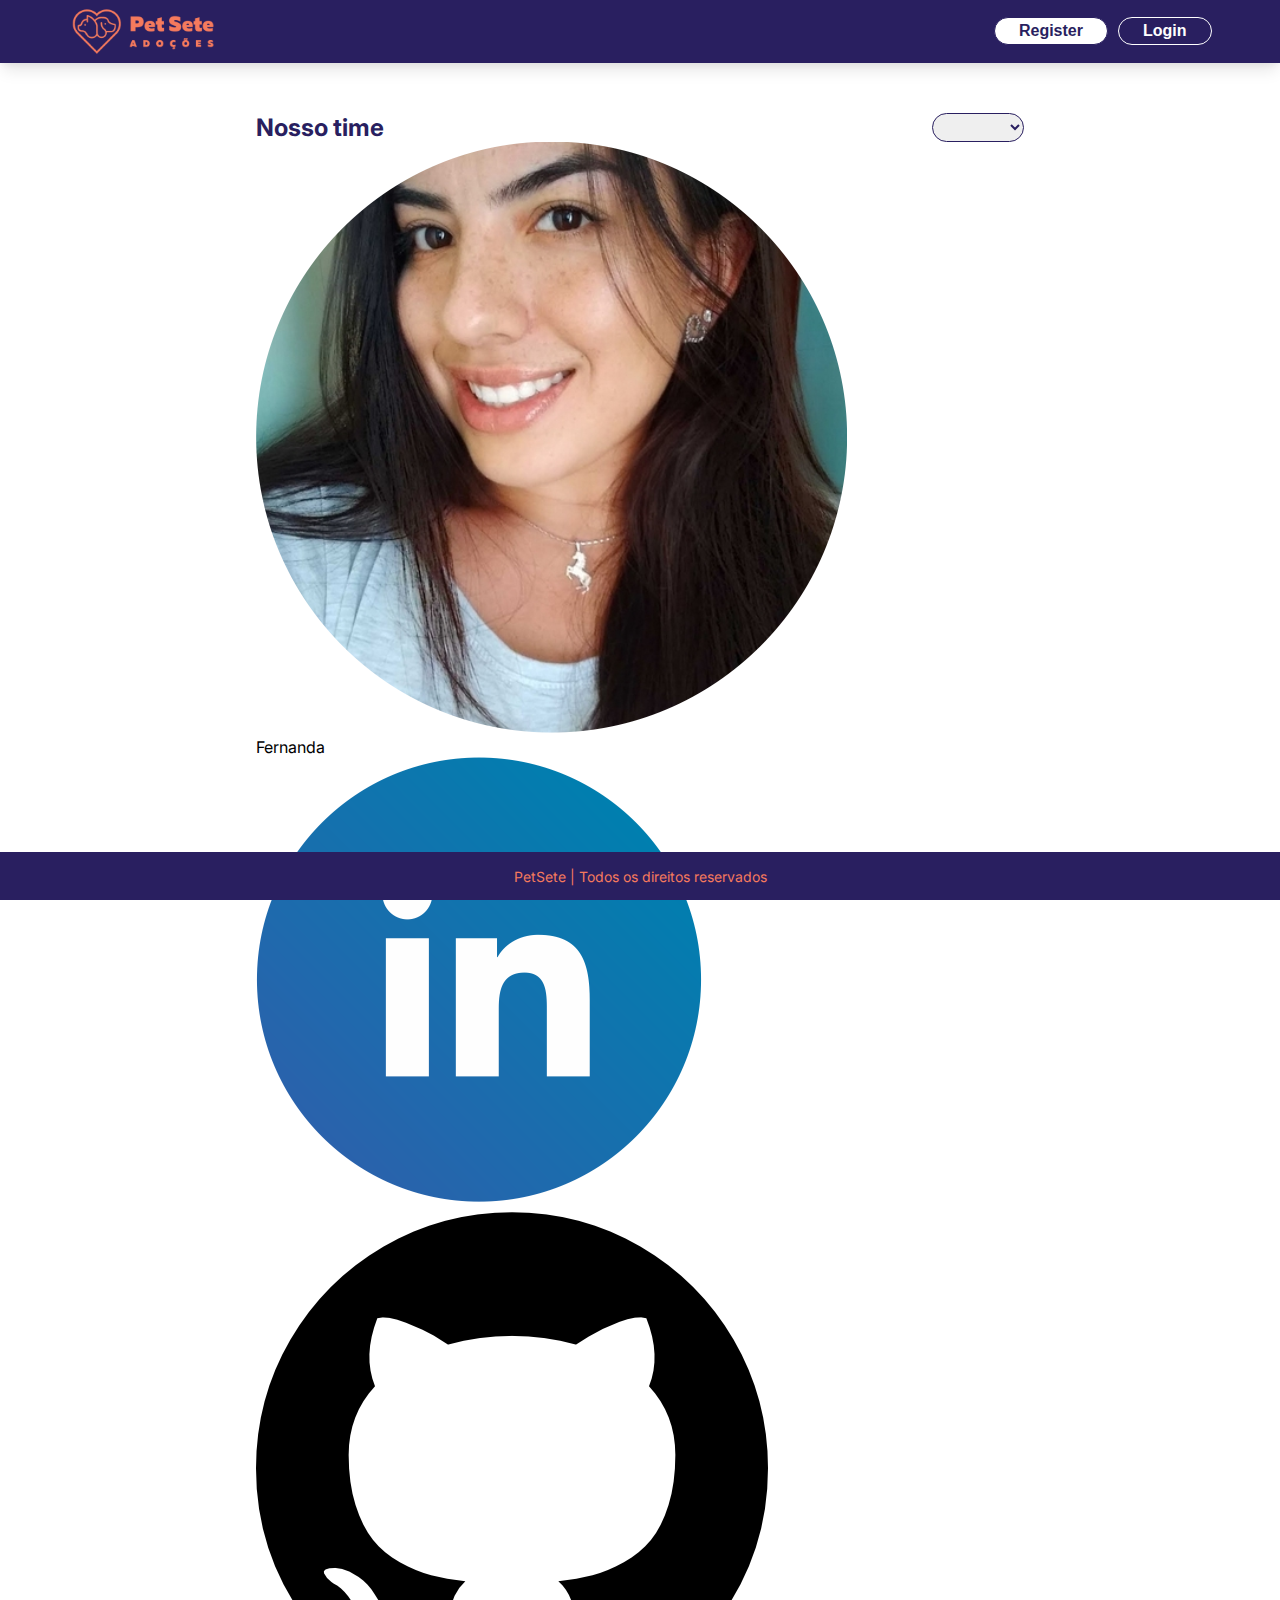
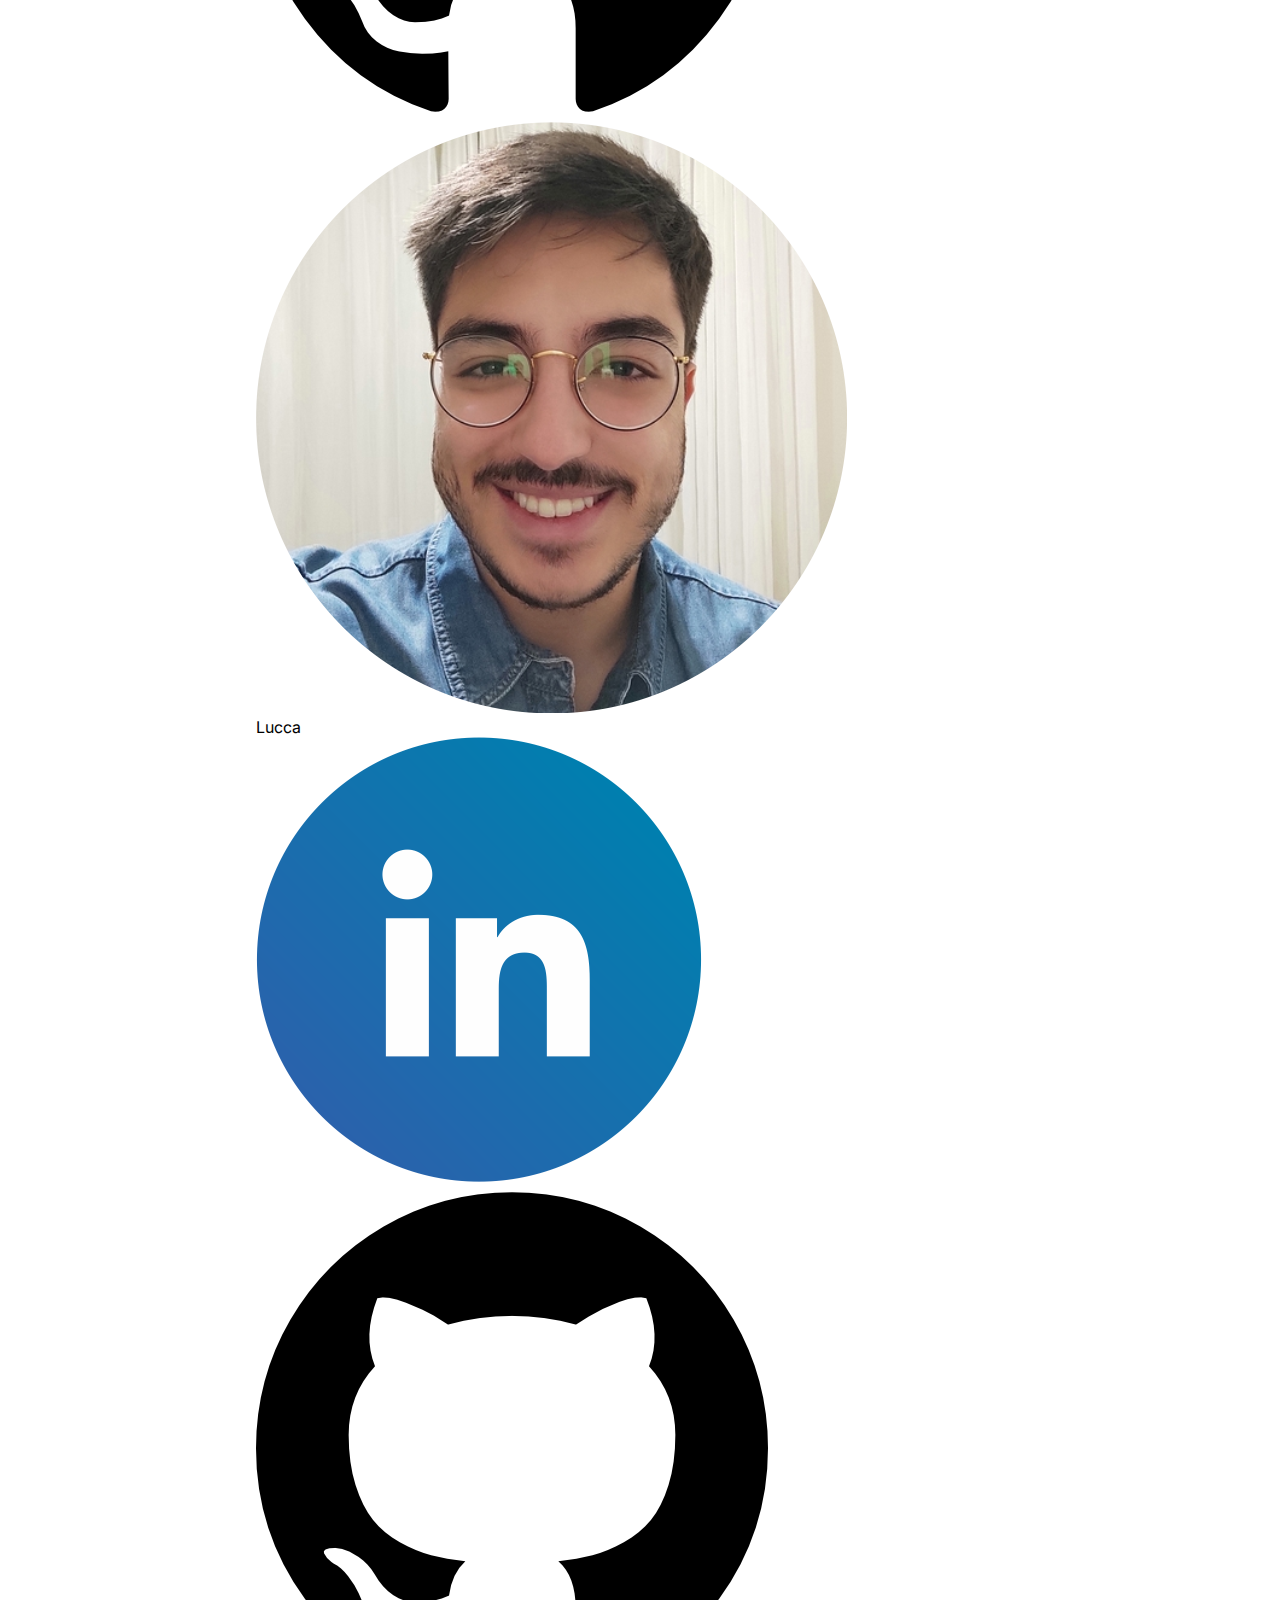
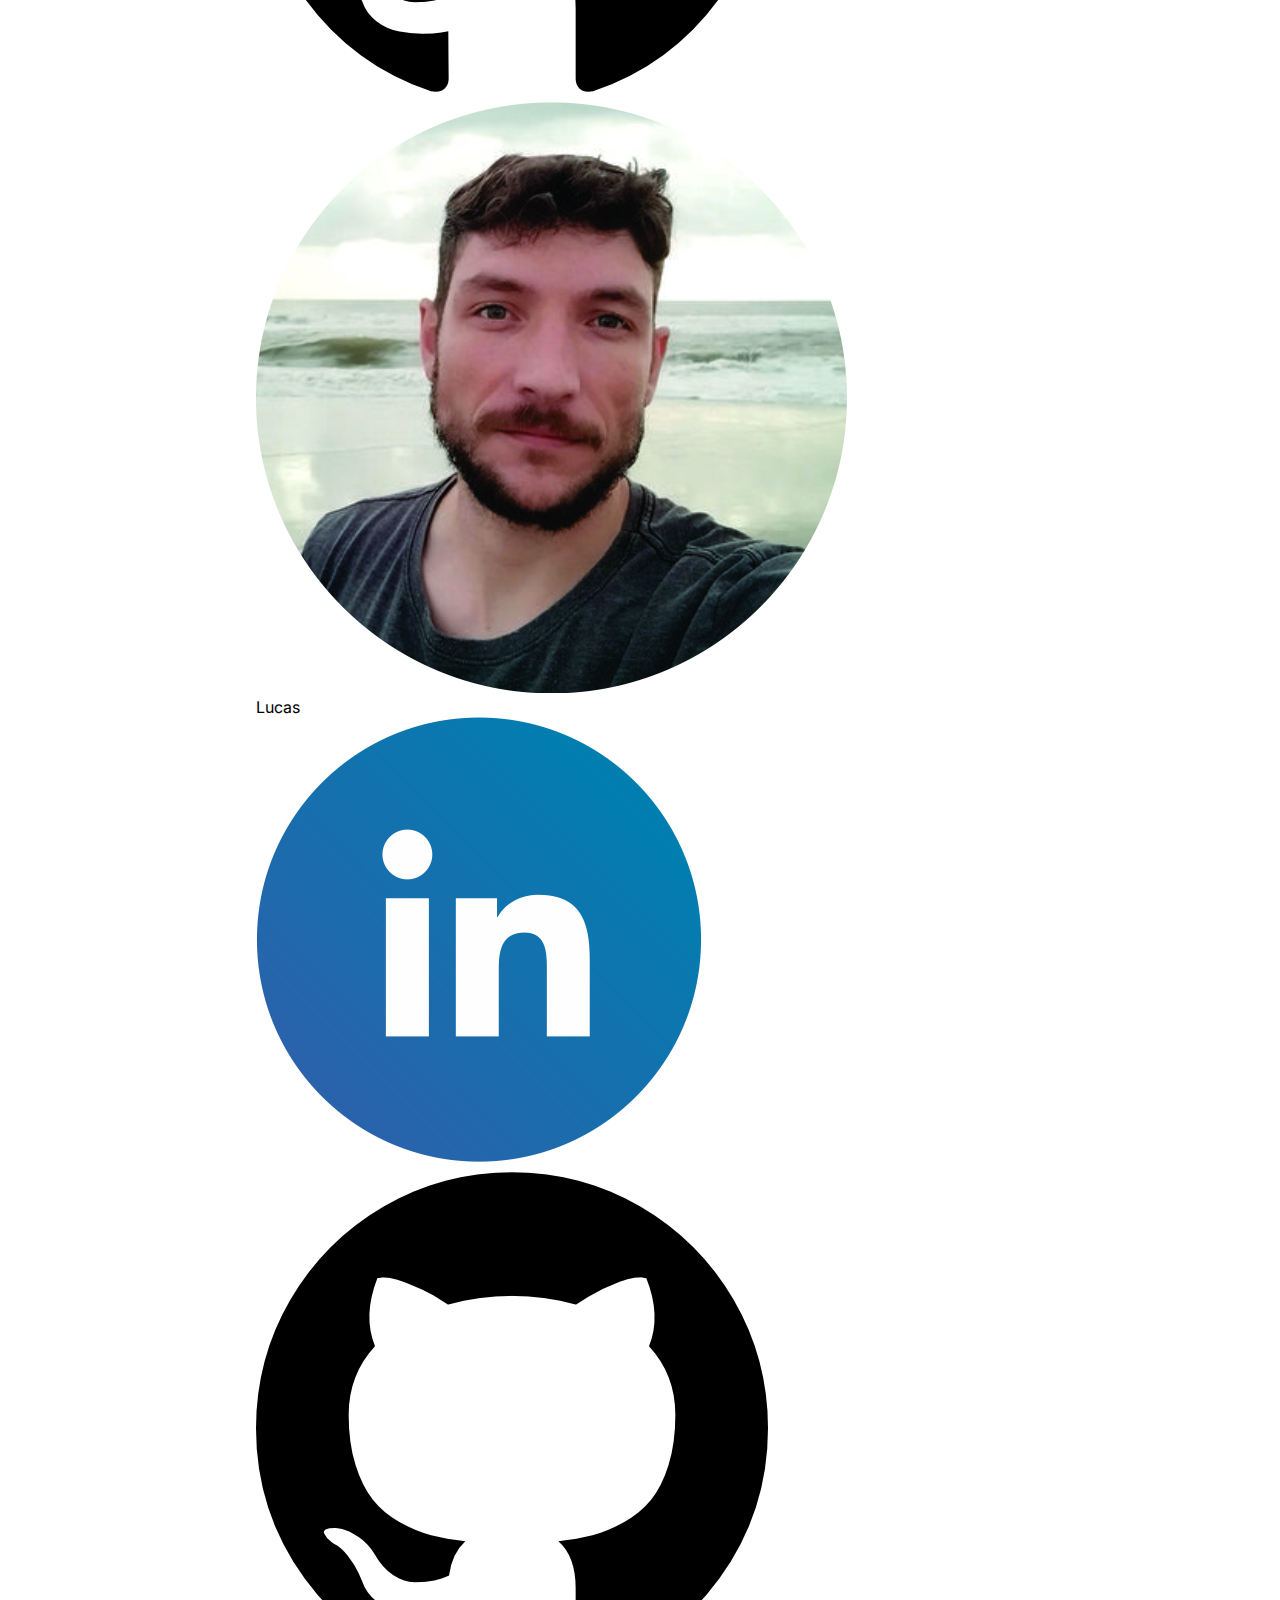
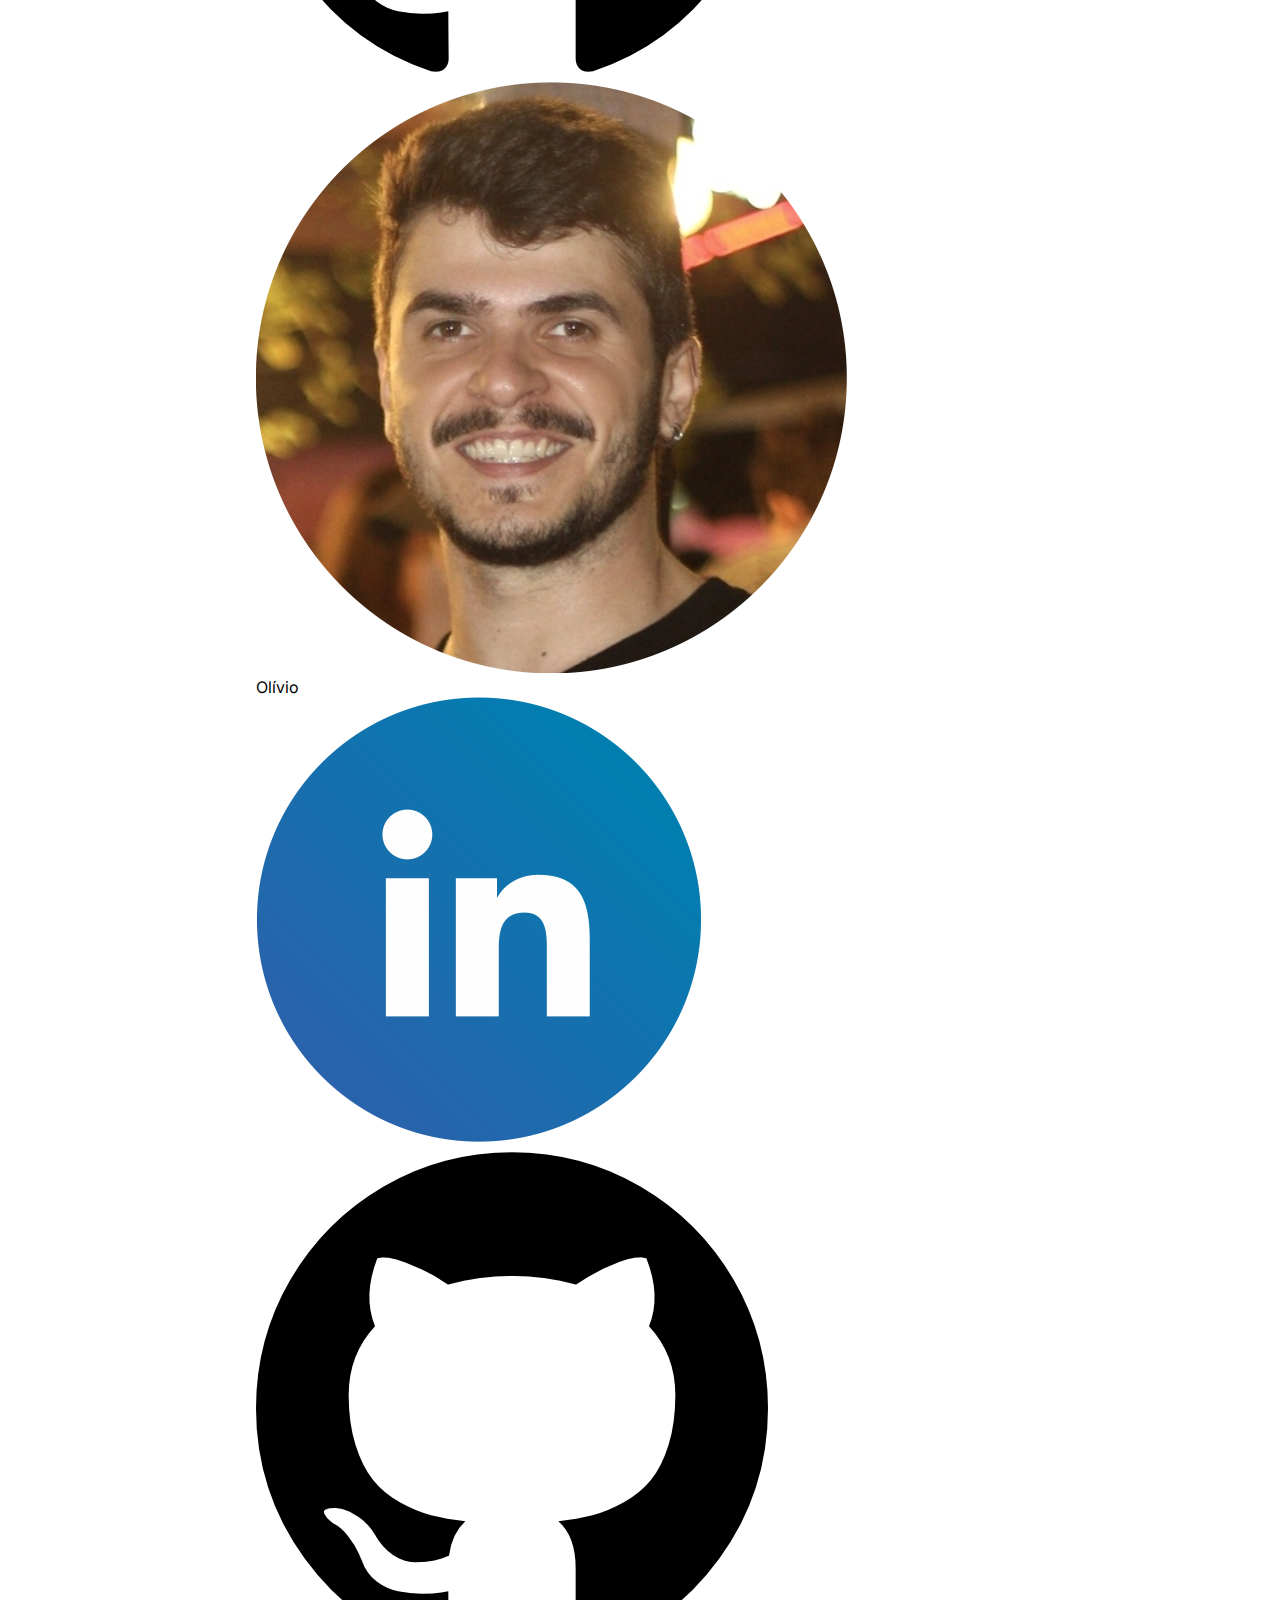
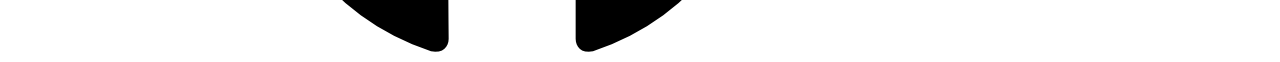
==== src/pages/about.html @ d6e4d1fb "Merge pull request #44 from Kenzie-Academy-Brasil-Developers/feat/about/html" ====
<!DOCTYPE html>
<html lang="pt-br">
<head>
    <meta charset="UTF-8">
    <meta http-equiv="X-UA-Compatible" content="IE=edge">
    <meta name="viewport" content="width=device-width, initial-scale=1.0">
    <link rel="stylesheet" href="../styles/globalStyles.css">
    <link rel="stylesheet" href="../styles/displays.css">
    <link rel="stylesheet" href="../styles/header.css">
    <link rel="stylesheet" href="../styles/buttons.css">
    <link rel="stylesheet" href="../styles/homepage.css">
    <link rel="stylesheet" href="../styles/footer.css">
    <link rel="stylesheet" href="../styles/modal.css">
    <link rel="stylesheet" href="../styles/toast.css">
    <link rel="icon" type="image/x-icon" href="../imgs/FaviconPetSete.png">
    <title>PetSete - Home</title>
</head>
<body>
    <header class="flex al-center jus-center">
        <div class="flex al-center jus-between gap18">
            <img class="logo-header" src="../imgs/LogoPetSete.png" alt="logo" name="logo petsete">
            <div class="button-box-header flex al-center">
                <div id="profile_avatar_box" class="profile-avatar none">
                    <img id="profile_avatar"src="" alt="">
                </div>
                <button class="button-white-purple pointer" id="register">Register</button>
                <button class="button-purple pointer" id="login">Login</button>
            </div>
        </div>
    </header>
    <main class="flex flex-col al-center">
        <div class="container flex flex-col al-center jus-center">
            <div class="select-box flex flex-col al-center jus-between">
                <h2>Nosso time</h2>
                <select name="espécies" id="select_home"></select>
            </div>
            <ul>
                <li>
                    <img src="../imgs/fernandaimg.png" alt="fotoFernanda">
                    <p>Fernanda</p>
                    <div>
                        <a href="" ><img src="../imgs/logoLink.png" alt="logoLinkedin"></a>
                        <a href=""><img src="../imgs/logoGit.png" alt="LogoGit"></a>
                    </div>
                </li>
                <li>
                    <img src="../imgs/luccaimg.png" alt="fotoFernanda">
                    <p>Lucca</p>
                    <div>
                        <a href="" ><img src="../imgs/logoLink.png" alt="logoLinkedin"></a>
                        <a href=""><img src="../imgs/logoGit.png" alt="LogoGit"></a>
                    </div>
                </li>
                <li>
                    <img src="../imgs/lucasimg.png" alt="fotoFernanda">
                    <p>Lucas</p>
                    <div>
                        <a href="" ><img src="../imgs/logoLink.png" alt="logoLinkedin"></a>
                        <a href=""><img src="../imgs/logoGit.png" alt="LogoGit"></a>
                    </div>
                </li>
                <li>
                    <img src="../imgs/olivioimg.png" alt="fotoFernanda">
                    <p>Olívio</p>
                    <div>
                        <a href="" ><img src="../imgs/logoLink.png" alt="logoLinkedin"></a>
                        <a href=""><img src="../imgs/logoGit.png" alt="LogoGit"></a>
                    </div>
                </li>
            </ul>
        </div>
        
    </main>
    <footer class='flex al-center jus-center'>
        <p>PetSete | Todos os direitos reservados</p>
    </footer>
    
</body>
</html>
---- src/styles/globalStyles.css ----
@import url('https://fonts.googleapis.com/css2?family=Inter:wght@400;500;600;700&display=swap');

* {
    margin: 0;
    padding: 0;
    box-sizing: border-box;
    list-style: none;
    scroll-behavior: smooth;
}

body {
    font-family: 'Inter', sans-serif;
}

:root {
    --color-main: #F57A5D;
    --color-secondary: #291F60;
    --color-green: #33CC66;
    --color-red: #EA534A;
    --color-white: #ffffff;

    --text-1: 1.75rem; /* 28px */
    --text-2: 1.5rem; /* 24px */
    --text-3: 1rem; /* 16px */
    --text-4: 0.875rem; /* 14px */
    --text-5: 0.625rem; /* 10px */
    --text-6: 0.5rem; /* 8px */

    --radius-4: 4px;
    --radius-16: 16px;

    --border-2: 2px solid;

    --weigth-1: 700;
    --weigth-2: 600;
    --weigth-3: 400;

    --box-shadow: 0px 0px 5px rgba(78, 32, 150, 0.25);
}
---- src/styles/displays.css ----
.flex {
    display: flex;
}
.none{
    display: none;
}

.al-center {
    align-items: center;
}

.al-start {
    align-items: flex-start;
}

.al-end {
    align-items: flex-end;
}

.jus-center {
    justify-content: center;
}

.jus-around {
    justify-content: space-around;
}

.jus-between {
    justify-content: space-between;
}

.flex-col {
    flex-direction: column;
}

.wrap {
    flex-wrap: wrap;
}

.box-center {
    margin: 0 auto;
}

.gap18 {
    gap: 18px;
}

.gap36 {
    gap: 36px;
}

.al-self-center {
    align-self: center;
}

.none {
    display: none;
}
---- src/styles/header.css ----
header {
    width: 100%;
    padding: 15px;
    background-color: var(--color-secondary);
    box-shadow: rgba(0, 0, 0, 0.1) 0px 10px 15px -3px, rgba(0, 0, 0, 0.05) 0px 4px 6px -2px;
}

header > div {
    width: 90%;
    flex-direction: column;
}

.logo-header {
    width: 150px;
    object-fit: cover;
}

@media (min-width: 900px){
    header {
        padding: 5px;
    }
    header > div {
        flex-direction: row;
    }
  
}
---- src/styles/buttons.css ----
.pointer{
    cursor: pointer;
}

.button-primary {
    padding: 4px 24px;
    border-radius: var(--radius-16);
    color: var(--color-white);
    background-color: var(--color-main);
    border: 1px solid var(--color-white);
    font-size: 16px;
    font-weight: 600;
}

.button-white-purple {
    padding: 4px 24px;
    border-radius: var(--radius-16);
    color: var(--color-secondary);
    background-color: var(--color-white);
    border: 1px solid var(--color-secondary);
    font-size: 16px;
    font-weight: 600;
}

.button-purple {
    padding: 4px 24px;
    border-radius: var(--radius-16);
    color: var(--color-white);
    background-color: var(--color-secondary);
    border: 1px solid var(--color-white);
    font-size: 16px;
    font-weight: 600;
}

.button-purple:hover{
    background-color: var(--color-main);
    transition: ease 0.4s;
}

.button-white-red {
    padding: 4px 24px;
    border-radius: var(--radius-16);
    color: var(--color-white);
    background-color: var(--color-red);
    border: 1px solid var(--color-white);
    font-size: 16px;
    font-weight: 600;
}

.button-white-red:hover {
    color: var(--color-secondary);
    background-color: var(--color-white);
    border: 1px solid var(--color-red);
}

.button-green{
    padding: 4px 24px;
    border-radius: var(--radius-16);
    color: var(--color-white);
    background-color: var(--color-main);
    border: 1px solid var(--color-main);
    font-size: var(--text-4);
    font-weight: var(--weigth-2);
    margin-bottom: 42px;
    max-width: 180px;
}

.button-red-delete{
    padding: 4px 24px;
    border-radius: var(--radius-16);
    color: var(--color-main);
    background-color: var(--color-white);
    border: 1px solid var(--color-main);
    font-size: var(--text-4);
    font-weight: var(--weigth-2);
}



/* Inputs e Buttons Login */

.seta-return{
    position: absolute;
    top: 30px;
    left: 20px;
    width: 30px;
}

.inputs-login{
    padding: 20px;
    width: 80%;
    height: 44px;
    border-radius: var(--radius-4);
    outline: none;
    border: var(--border-2) var(--color-main);
    background-color: var(--color-white);
    color: var(--color-black);
    font-size: var(--text-4);
    
}
.inputs-login::-webkit-input-placeholder{
    color: var(--color-black);
    font-size: var(--text-4);
   
}

.inputs-login:hover{
    border: var(--border-2) transparent;
    background-color: var(--color-main);
    color: var(--color-white);
    transition: ease 0.4s;
    
}
#login-button{
    width: 80%;
    height: 44px;
    
}

#login-button:hover{
        border: transparent;
        background-color: var(--color-main);
        color: var(--color-white);
        transition: ease 0.4s;
        
}
---- src/styles/homepage.css ----
* {
    scrollbar-width: none;
    scrollbar-color: var(--color-secondary) #ffffff;
  }
  *::-webkit-scrollbar {
    width: 10px;
  }

  *::-webkit-scrollbar-track {
    background: #ffffff;
  }

  *::-webkit-scrollbar-thumb {
    background-color: var(--color-secondary);
    border-radius: 10px;
    border: 2px solid #ffffff;
  }
.button-box-header {
    gap: 10px;
}

.profile-avatar {
    width: 50px;
    height: 50px;
    border-radius: 50%;
    background-color: var(--color-white);
    overflow: hidden;
    border: 1px solid var(--color-white);
}
.profile-avatar > img {
    width: 100%;
    object-fit: cover;
    
}

.select-box {
    margin-top: 50px;
}

.container {
    width: 60%;
}

.select-box {
    width: 100%;
}

.select-box > h2 {
    font-size: var(--text-2);
    font-weight: var(--weigth-1);
    color: var(--color-secondary);
}

.select-box > select {
    padding: 5px 35px;
    border: 1px solid var(--color-secondary);
    border-radius: var(--radius-16);
    color: var(--color-secondary);
}

.card-list-home {
    width: 100%;
    height: 300px;
    margin-top: 50px;
    overflow: auto;
}
.card-list-home > p {
    margin-top: 150px;
    font-size: var(--text-2);
    font-weight: var(--weigth-2);
    color: var(--color-secondary);

}
.card-list-home > img {
    width: 100px;
    height: 100px;
    object-fit: cover;

}

.card-home {
    padding: 32px;
    margin-top: 36px;
    border-radius: var(--radius-16);
    min-width: 240px;
    max-width: 240px;
    height: 250px;
}

.card-home > img {
    width: 100%;
    height: 150px;
    min-height: 150px;
    object-fit: cover;
    border-radius: 8px 8px 0 0 ;
}

.card-home > p {
    font-size: var(--text-2);
    font-weight: var(--weigth-2);
    color: var(--color-secondary);
}

footer { 
    position: absolute;
}
.img-modal-adoption {
    width: 90%;
    height: 400px;
    border-radius: var(--radius-16);
    object-fit: cover;
}

.info-modal-adoption {
    width: 90%;
    max-width: 150px;
}

.info-modal-adoption > h2{
    font-size: var(--text-2);
    font-weight: var(--weigth-2);
    color: var(--color-secondary);
}

.info-modal-adoption > p {
    font-size: var(--text-4);
    font-weight: var(--weigth-3);
    color: var(--color-secondary);
}

.modal-content1{
    display: flex;
    align-items: center;
    justify-content: space-between;
    width: 100%;
    padding: 30px;
}

@media (min-width: 900px){
    .select-box {
        flex-direction: row;
    }
    .card-list-home {
        height: 500px;
    }
}
---- src/styles/footer.css ----
footer{
    bottom: 0;
   width: 100%;
   height: 48px;
   background-color: var(--color-secondary);
   margin-top: 82px;

   /* display: flex;
   align-items: center;
   justify-content: center; */
}

footer > p{
   font-weight: var(--weigth-3);
   font-size: var(--text-4);
   color: var(--color-main);
}
---- src/styles/modal.css ----
.modal-wrapper{
    position: fixed;
    width: 100%;
    height: 100%;
    top: 0;
    left: 0;
    background-color: rgba(0, 0, 0, 0.5);
    z-index: 2;
}

.modal-container{
    position: relative;
    width: 100%;
    max-width: 506px;
    background-color: white;
    margin: 0 auto;
    top: 25%;
    border-radius: var(--radius-16);
}

.modal-background{
    display: flex;
    justify-content: flex-end;
    align-items: center;
    height: 35px;
    background-color: var(--color-secondary);
    border-radius: 16px 16px 0 0;
}

#backgroundTwo{
    height: 20px;
    border-radius: 0 0 16px 16px;
}


.modal-content{
    display: flex;
    flex-direction: column;
    align-items: center;
    justify-content: center;
    width: 100%;
    padding: 30px;
}

.modal-title{
    font-weight: var(--weigth-1);
    font-size: var(--text-2);
    color: var(--color-secondary);
}

.modal-close{
    background-color: transparent;
    border: solid 1px white;
    border-radius: 100%;
    height: 25px;
    width: 25px;
    font-size: 15px;
    cursor: pointer;
    margin-right: 15px;
    color: white;
}

.modal-form{
    display: flex;
    flex-direction: column;
    gap: 20px;
    width: 90%;
    margin-top: 25px;
}

.modal-div-buttons{
    display: flex;
    flex-direction: column;
    gap: 20px;
    width: 90%;
    margin-top: 25px;
}

.modal-input{
    height: 40px;
    border-radius: var(--radius-4);
    border: 2px solid var(--color-main);
    text-indent: 20px;
    font-weight: var(--weigth-3);
    font-size: var(--text-3);
    outline: none;
}

.modal-button{
    height: 40px;
    border-radius: var(--radius-16);
}

.modal-button-2{
    height: 40px;
    border-radius: var(--radius-16);
}

@keyframes animationModal{
    0% {
        transform: translateY(20px);
        opacity: 0%;
    }
    100% {
        transform: translateY(0px);
        opacity: 100%;
    }
}

.animation-popup{
    animation: animationModal 400ms ease forwards
}

@keyframes animationModalClose{
    0% {
        transform: translateY(0px);
        opacity: 100%;
    }
    100% {
        transform: translateY(20px);
        opacity: 0%;
    }
}

.animation-close-modal{
    animation: animationModalClose 400ms ease forwards
}


.img-modal-adoption {
    width: 90%;
    height: 400px;
    border-radius: var(--radius-16);
    object-fit: cover;
}

.info-modal-adoption {
    width: 90%;
}

.info-modal-adoption > h2{
    font-size: var(--text-2);
    font-weight: var(--weigth-2);
    color: var(--color-secondary);
}

.info-modal-adoption > p {
    font-size: var(--text-4);
    font-weight: var(--weigth-3);
    color: var(--color-secondary);
}
---- src/styles/toast.css ----
.toast-container {

    position: fixed;
    display: flex;
    right: 10px;
    justify-items: flex-start;
    align-items: center;
    gap: 10px;
    width: 200px;
    padding: 10px;
    color: var(--color-white);
    border-radius: 8px;
    box-shadow: 0px 4px 4px var(--box-shadow);
    animation: toastIt 4000ms ease-in forwards;
}

@keyframes toastIt {
    0% { bottom: -300px }
    25% { bottom: 28px }
    50% { bottom: 28px }
    75% { bottom: 28px}
    100% { bottom: -300px}
}

.toast-container > img {
    width: 45px;
}

.successToast {
    box-shadow: 0px 4px 4px var(--box-shadow);
    background-color: var(--color-green);
}

.errorToast {
    border: 2px solid var(--color-red);
    background-color: var(--color-white);
    color: var(--color-red)
}

.toast-container > div {
    display: flex;
    flex-direction: column;
    gap: 5px;
}
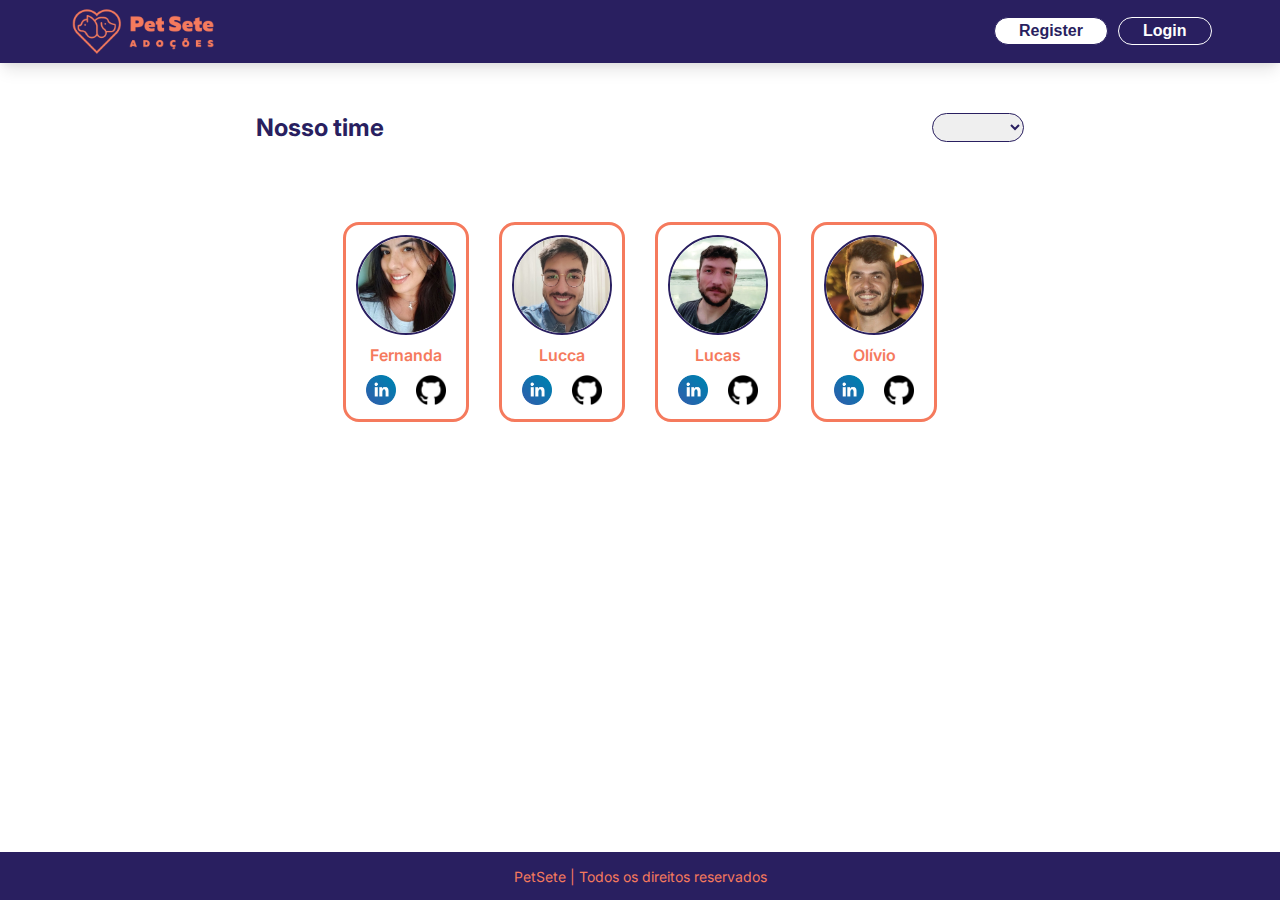
==== commit b29161a8: "Merge pull request #45 from Kenzie-Academy-Brasil-Developers/feat/aboutPageCSS" ====
--- a/src/pages/about.html
+++ b/src/pages/about.html
@@ -12,6 +12,7 @@
     <link rel="stylesheet" href="../styles/footer.css">
     <link rel="stylesheet" href="../styles/modal.css">
     <link rel="stylesheet" href="../styles/toast.css">
+    <link rel="stylesheet" href="../styles/about.css">
     <link rel="icon" type="image/x-icon" href="../imgs/FaviconPetSete.png">
     <title>PetSete - Home</title>
 </head>
@@ -34,37 +35,37 @@
                 <h2>Nosso time</h2>
                 <select name="espécies" id="select_home"></select>
             </div>
-            <ul>
-                <li>
-                    <img src="../imgs/fernandaimg.png" alt="fotoFernanda">
-                    <p>Fernanda</p>
-                    <div>
-                        <a href="" ><img src="../imgs/logoLink.png" alt="logoLinkedin"></a>
-                        <a href=""><img src="../imgs/logoGit.png" alt="LogoGit"></a>
+            <ul class="teamList">
+                <li class="cardTeam">
+                    <img class="teamCardImg" src="../imgs/fernandaimg.png" alt="fotoFernanda">
+                    <p class="teamCardTitle">Fernanda</p>
+                    <div class="teamCardFooter">
+                        <a class="teamCardButton" href="" ><img src="../imgs/logoLink.png" alt="logoLinkedin"></a>
+                        <a class="teamCardButton" href=""><img src="../imgs/logoGit.png" alt="LogoGit"></a>
                     </div>
                 </li>
-                <li>
-                    <img src="../imgs/luccaimg.png" alt="fotoFernanda">
-                    <p>Lucca</p>
-                    <div>
-                        <a href="" ><img src="../imgs/logoLink.png" alt="logoLinkedin"></a>
-                        <a href=""><img src="../imgs/logoGit.png" alt="LogoGit"></a>
+                <li class="cardTeam">
+                    <img class="teamCardImg" src="../imgs/luccaimg.png" alt="fotoFernanda">
+                    <p class="teamCardTitle">Lucca</p>
+                    <div class="teamCardFooter">
+                        <a class="teamCardButton" href="" ><img src="../imgs/logoLink.png" alt="logoLinkedin"></a>
+                        <a class="teamCardButton" href=""><img src="../imgs/logoGit.png" alt="LogoGit"></a>
                     </div>
                 </li>
-                <li>
-                    <img src="../imgs/lucasimg.png" alt="fotoFernanda">
-                    <p>Lucas</p>
-                    <div>
-                        <a href="" ><img src="../imgs/logoLink.png" alt="logoLinkedin"></a>
-                        <a href=""><img src="../imgs/logoGit.png" alt="LogoGit"></a>
+                <li class="cardTeam">
+                    <img class="teamCardImg" src="../imgs/lucasimg.png" alt="fotoFernanda">
+                    <p class="teamCardTitle">Lucas</p>
+                    <div class="teamCardFooter">
+                        <a class="teamCardButton" href="" ><img src="../imgs/logoLink.png" alt="logoLinkedin"></a>
+                        <a class="teamCardButton" href=""><img src="../imgs/logoGit.png" alt="LogoGit"></a>
                     </div>
                 </li>
-                <li>
-                    <img src="../imgs/olivioimg.png" alt="fotoFernanda">
-                    <p>Olívio</p>
-                    <div>
-                        <a href="" ><img src="../imgs/logoLink.png" alt="logoLinkedin"></a>
-                        <a href=""><img src="../imgs/logoGit.png" alt="LogoGit"></a>
+                <li class="cardTeam">
+                    <img class="teamCardImg" src="../imgs/olivioimg.png" alt="fotoFernanda">
+                    <p class="teamCardTitle">Olívio</p>
+                    <div class="teamCardFooter">
+                        <a class="teamCardButton" href="" ><img src="../imgs/logoLink.png" alt="logoLinkedin"></a>
+                        <a class="teamCardButton" href=""><img src="../imgs/logoGit.png" alt="LogoGit"></a>
                     </div>
                 </li>
             </ul>
--- a/src/styles/about.css
+++ b/src/styles/about.css
@@ -0,0 +1,38 @@
+.teamList {
+    margin-top: 80px;
+    display: flex;
+    justify-content: center;
+    gap: 30px;
+}
+
+.cardTeam {
+    padding: 10px;
+    display: flex;
+    flex-direction: column;
+    align-items: center;
+    border-radius: var(--radius-16);
+    border: 3px solid var(--color-main);
+    gap: 10px;
+}
+
+.teamCardImg {
+    border-radius: 100%;
+    border: 2px solid var(--color-secondary);
+    object-fit: cover;
+    height: 100px;
+}
+
+.teamCardTitle {
+    font-size: var(--text-3);
+    font-weight: var(--weigth-2);
+    color: var(--color-main);
+}
+
+.teamCardFooter {
+    display: flex;
+    gap: 20px;
+}
+
+.teamCardButton img{
+    height: 30px;
+}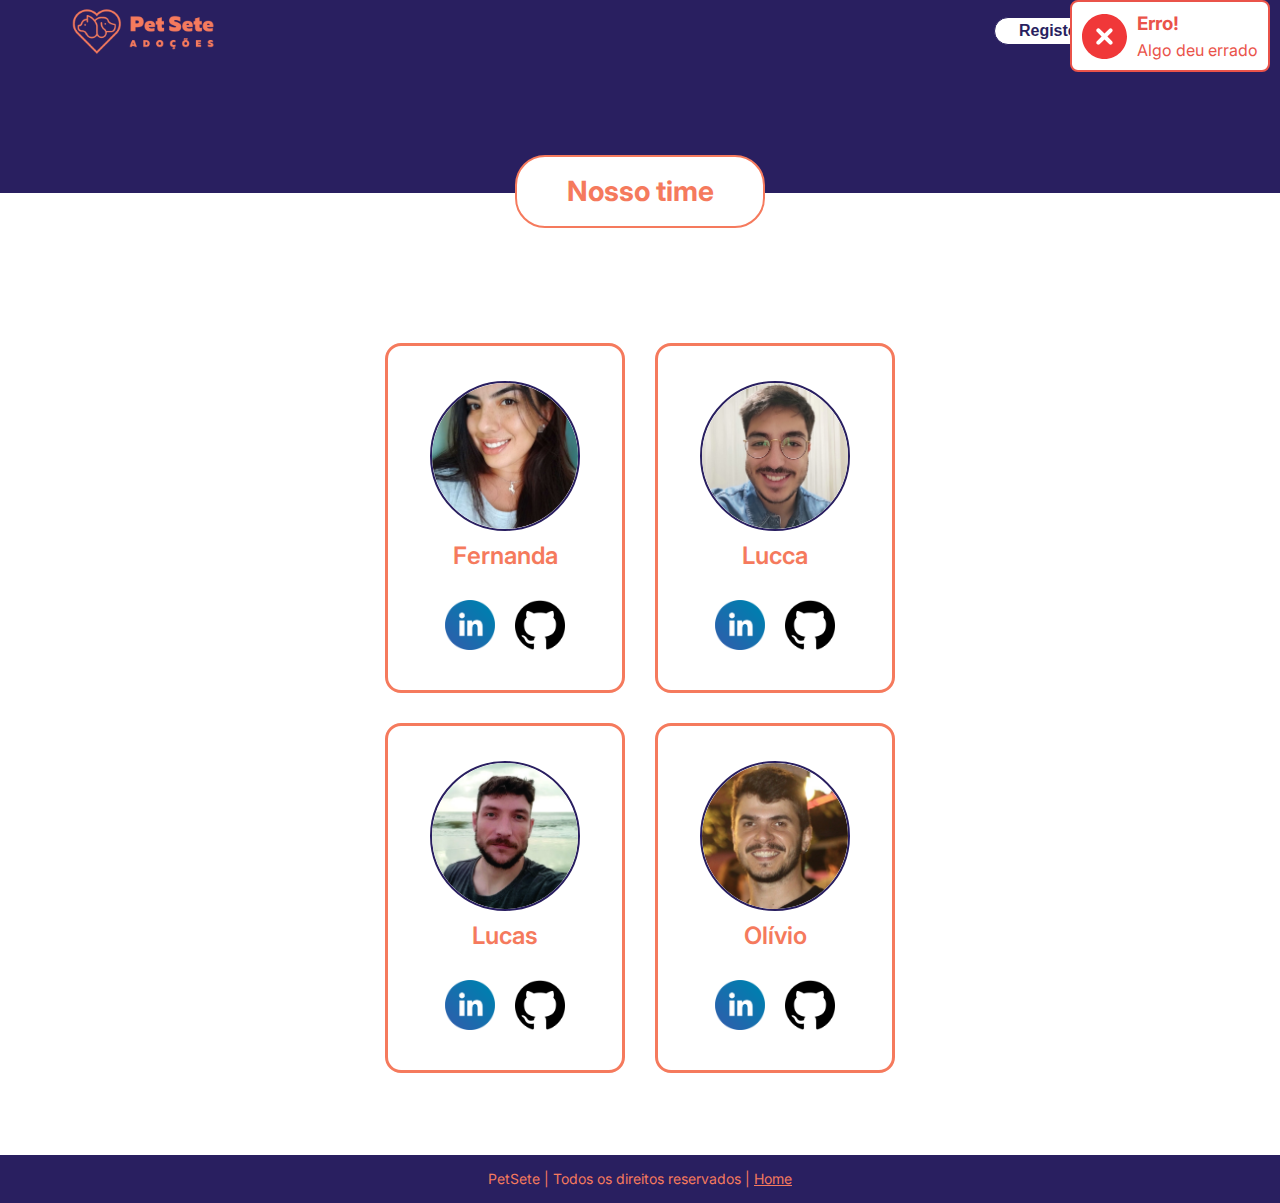
==== commit d82f6dc0: "Merge pull request #68 from Kenzie-Academy-Brasil-Developers/develop" ====
--- a/src/pages/about.html
+++ b/src/pages/about.html
@@ -14,7 +14,7 @@
     <link rel="stylesheet" href="../styles/toast.css">
     <link rel="stylesheet" href="../styles/about.css">
     <link rel="icon" type="image/x-icon" href="../imgs/FaviconPetSete.png">
-    <title>PetSete - Home</title>
+    <title>PetSete - AboutUs</title>
 </head>
 <body>
     <header class="flex al-center jus-center">
@@ -29,52 +29,52 @@
             </div>
         </div>
     </header>
-    <main class="flex flex-col al-center">
+    <main class="aboutMain flex flex-col al-center">
+        <div class="background flex al-center jus-center">
+            <div class="title-box flex al-center jus-center">
+                <h2 class="section-title">Nosso time</h2>
+            </div> 
+        </div>
         <div class="container flex flex-col al-center jus-center">
-            <div class="select-box flex flex-col al-center jus-between">
-                <h2>Nosso time</h2>
-                <select name="espécies" id="select_home"></select>
-            </div>
-            <ul class="teamList">
-                <li class="cardTeam">
-                    <img class="teamCardImg" src="../imgs/fernandaimg.png" alt="fotoFernanda">
-                    <p class="teamCardTitle">Fernanda</p>
-                    <div class="teamCardFooter">
-                        <a class="teamCardButton" href="" ><img src="../imgs/logoLink.png" alt="logoLinkedin"></a>
-                        <a class="teamCardButton" href=""><img src="../imgs/logoGit.png" alt="LogoGit"></a>
+            <ul class="team-list flex wrap al-center jus-center">
+                <li class="card-team flex flex-col al-center jus-center">
+                    <img class="team-card-img" src="../imgs/fernandaimg.png" alt="fotoFernanda">
+                    <p class="team-card-title">Fernanda</p>
+                    <div class="team-card-footer">
+                        <a class="pointer team-card-button" href="https://www.linkedin.com/in/fernanda-manfrini-0a783794/" target="_blank" ><img src="../imgs/logoLink.png" alt="logoLinkedin"></a>
+                        <a class="pointer team-card-button" href="https://github.com/Fermanfrini" target="_blank"><img src="../imgs/logoGit.png" alt="LogoGit"></a>
                     </div>
                 </li>
-                <li class="cardTeam">
-                    <img class="teamCardImg" src="../imgs/luccaimg.png" alt="fotoFernanda">
-                    <p class="teamCardTitle">Lucca</p>
-                    <div class="teamCardFooter">
-                        <a class="teamCardButton" href="" ><img src="../imgs/logoLink.png" alt="logoLinkedin"></a>
-                        <a class="teamCardButton" href=""><img src="../imgs/logoGit.png" alt="LogoGit"></a>
+                <li class="card-team flex flex-col al-center jus-center">
+                    <img class="team-card-img" src="../imgs/luccaimg.png" alt="fotoFernanda">
+                    <p class="team-card-title">Lucca</p>
+                    <div class="team-card-footer">
+                        <a class="pointer team-card-button" href="https://www.linkedin.com/in/lucca-haddad-serejo-9961aa23a" target="_blank"><img src="../imgs/logoLink.png" alt="logoLinkedin"></a>
+                        <a class="pointer team-card-button" href="https://github.com/LuccaHaddadSerejo" target="_blank"><img src="../imgs/logoGit.png" alt="LogoGit"></a>
                     </div>
                 </li>
-                <li class="cardTeam">
-                    <img class="teamCardImg" src="../imgs/lucasimg.png" alt="fotoFernanda">
-                    <p class="teamCardTitle">Lucas</p>
-                    <div class="teamCardFooter">
-                        <a class="teamCardButton" href="" ><img src="../imgs/logoLink.png" alt="logoLinkedin"></a>
-                        <a class="teamCardButton" href=""><img src="../imgs/logoGit.png" alt="LogoGit"></a>
+                <li class="card-team flex flex-col al-center jus-center">
+                    <img class="team-card-img" src="../imgs/lucasimg.png" alt="fotoFernanda">
+                    <p class="team-card-title">Lucas</p>
+                    <div class="team-card-footer">
+                        <a class="pointer team-card-button" href="https://www.linkedin.com/in/lucas-rodrigues-da-silva-168274201/" target="_blank"><img src="../imgs/logoLink.png" alt="logoLinkedin"></a>
+                        <a class="pointer team-card-button" href="https://github.com/LucasRodrigues23" target="_blank"><img src="../imgs/logoGit.png" alt="LogoGit"></a>
                     </div>
                 </li>
-                <li class="cardTeam">
-                    <img class="teamCardImg" src="../imgs/olivioimg.png" alt="fotoFernanda">
-                    <p class="teamCardTitle">Olívio</p>
-                    <div class="teamCardFooter">
-                        <a class="teamCardButton" href="" ><img src="../imgs/logoLink.png" alt="logoLinkedin"></a>
-                        <a class="teamCardButton" href=""><img src="../imgs/logoGit.png" alt="LogoGit"></a>
+                <li class="card-team flex flex-col al-center jus-center">
+                    <img class="team-card-img" src="../imgs/olivioimg.png" alt="fotoFernanda">
+                    <p class="team-card-title">Olívio</p>
+                    <div class="team-card-footer">
+                        <a class="pointer team-card-button" href="https://www.linkedin.com/in/oliviofreitas/" target="_blank"><img src="../imgs/logoLink.png" alt="logoLinkedin"></a>
+                        <a class="pointer team-card-button" href="https://github.com/freitassneto" target="_blank"><img src="../imgs/logoGit.png" alt="LogoGit"></a>
                     </div>
                 </li>
             </ul>
         </div>
-        
     </main>
-    <footer class='flex al-center jus-center'>
-        <p>PetSete | Todos os direitos reservados</p>
+    <footer class='footer-about flex al-center jus-center'>
+        <p>PetSete | Todos os direitos reservados | <a href="../../index.html">Home</a> </p>
     </footer>
-    
+    <script type="module" src="../scripts/about.js"></script>
 </body>
 </html>--- a/src/styles/buttons.css
+++ b/src/styles/buttons.css
@@ -65,6 +65,12 @@
     max-width: 180px;
 }
 
+.button-green:hover{
+    background-color: var(--color-white);
+    color: var(--color-main);
+    transition: ease 0.4s;
+}
+
 .button-red-delete{
     padding: 4px 24px;
     border-radius: var(--radius-16);
@@ -73,6 +79,12 @@
     border: 1px solid var(--color-main);
     font-size: var(--text-4);
     font-weight: var(--weigth-2);
+}
+
+.button-red-delete:hover{
+    background-color: var(--color-main);
+    color: var(--color-white);
+    transition: ease 0.4s;
 }
 
 
@@ -101,16 +113,9 @@
 .inputs-login::-webkit-input-placeholder{
     color: var(--color-black);
     font-size: var(--text-4);
-   
+
 }
 
-.inputs-login:hover{
-    border: var(--border-2) transparent;
-    background-color: var(--color-main);
-    color: var(--color-white);
-    transition: ease 0.4s;
-    
-}
 #login-button{
     width: 80%;
     height: 44px;
--- a/src/styles/homepage.css
+++ b/src/styles/homepage.css
@@ -38,7 +38,7 @@
 }
 
 .container {
-    width: 60%;
+    width: 90%;
 }
 
 .select-box {
@@ -56,6 +56,7 @@
     border: 1px solid var(--color-secondary);
     border-radius: var(--radius-16);
     color: var(--color-secondary);
+    outline-style: none;
 }
 
 .card-list-home {
@@ -64,14 +65,18 @@
     margin-top: 50px;
     overflow: auto;
 }
-.card-list-home > p {
-    margin-top: 150px;
+.card-list-home > div > p {
     font-size: var(--text-2);
     font-weight: var(--weigth-2);
     color: var(--color-secondary);
 
 }
-.card-list-home > img {
+.cardlist-img1 {
+    width: 50%;
+    object-fit: cover;
+}
+
+.cardlist-img2 {
     width: 100px;
     height: 100px;
     object-fit: cover;
@@ -136,11 +141,14 @@
     padding: 30px;
 }
 
-@media (min-width: 900px){
+@media (min-width: 880px){
     .select-box {
         flex-direction: row;
     }
     .card-list-home {
         height: 500px;
     }
+    .container {
+        width: 60%;
+    }
 }--- a/src/styles/footer.css
+++ b/src/styles/footer.css
@@ -14,4 +14,10 @@
    font-weight: var(--weigth-3);
    font-size: var(--text-4);
    color: var(--color-main);
+}
+
+footer > p > a {
+   font-weight: var(--weigth-3);
+   font-size: var(--text-4);
+   color: var(--color-main);
 }--- a/src/styles/modal.css
+++ b/src/styles/modal.css
@@ -86,6 +86,16 @@
     outline: none;
 }
 
+.modal-select{
+    height: 40px;
+    border-radius: var(--radius-4);
+    border: 2px solid var(--color-main);
+    text-indent: 15px;
+    font-weight: var(--weigth-3);
+    font-size: var(--text-3);
+    outline: none;
+}
+
 .modal-button{
     height: 40px;
     border-radius: var(--radius-16);
--- a/src/styles/about.css
+++ b/src/styles/about.css
@@ -1,38 +1,89 @@
-.teamList {
-    margin-top: 80px;
+body{
+    min-height: 100vh;
     display: flex;
-    justify-content: center;
+    flex-direction: column;
+}
+
+.aboutMain{
+    flex-grow: 1;
+}
+
+.background{
+    width: 100%;
+    height: 130px;
+    background-color: var(--color-secondary);
+    position: relative;
+}
+
+.title-box{
+    height: 73px;
+    width: 250px;
+    border: 2px solid var(--color-main);
+    border-radius: 30px;
+    position: absolute;
+    background-color: white;
+    top: 92px;
+    left: 50%;
+    margin-left: -125px;
+    z-index: 2;
+}
+
+.section-title{
+    color: var(--color-main);
+    font-weight: var(--weigth-1);
+    font-size: var(--text-1); 
+}
+
+.team-list {
+    margin-top: 150px;
+    width: 100%;
     gap: 30px;
 }
 
-.cardTeam {
+.card-team {
     padding: 10px;
-    display: flex;
-    flex-direction: column;
-    align-items: center;
     border-radius: var(--radius-16);
     border: 3px solid var(--color-main);
     gap: 10px;
+    width: 100%;
+    max-width: 240px;
+    height: 350px;
 }
 
-.teamCardImg {
+.team-card-img{
     border-radius: 100%;
     border: 2px solid var(--color-secondary);
     object-fit: cover;
-    height: 100px;
+    width: 150px;
+    height: 150px;
 }
 
-.teamCardTitle {
-    font-size: var(--text-3);
+.team-card-title {
+    font-size: var(--text-2);
     font-weight: var(--weigth-2);
     color: var(--color-main);
 }
 
-.teamCardFooter {
+.team-card-footer{
     display: flex;
     gap: 20px;
 }
 
-.teamCardButton img{
-    height: 30px;
+.team-card-button img{
+    margin-top: 20px;
+    height: 50px;
+}
+
+
+.footer-about{
+    position: relative;
+    width: 100%;
+    height: 48px;
+    background-color: var(--color-secondary);
+    margin-top: 82px;
+}
+
+
+@media (min-width:600px){
+
 }